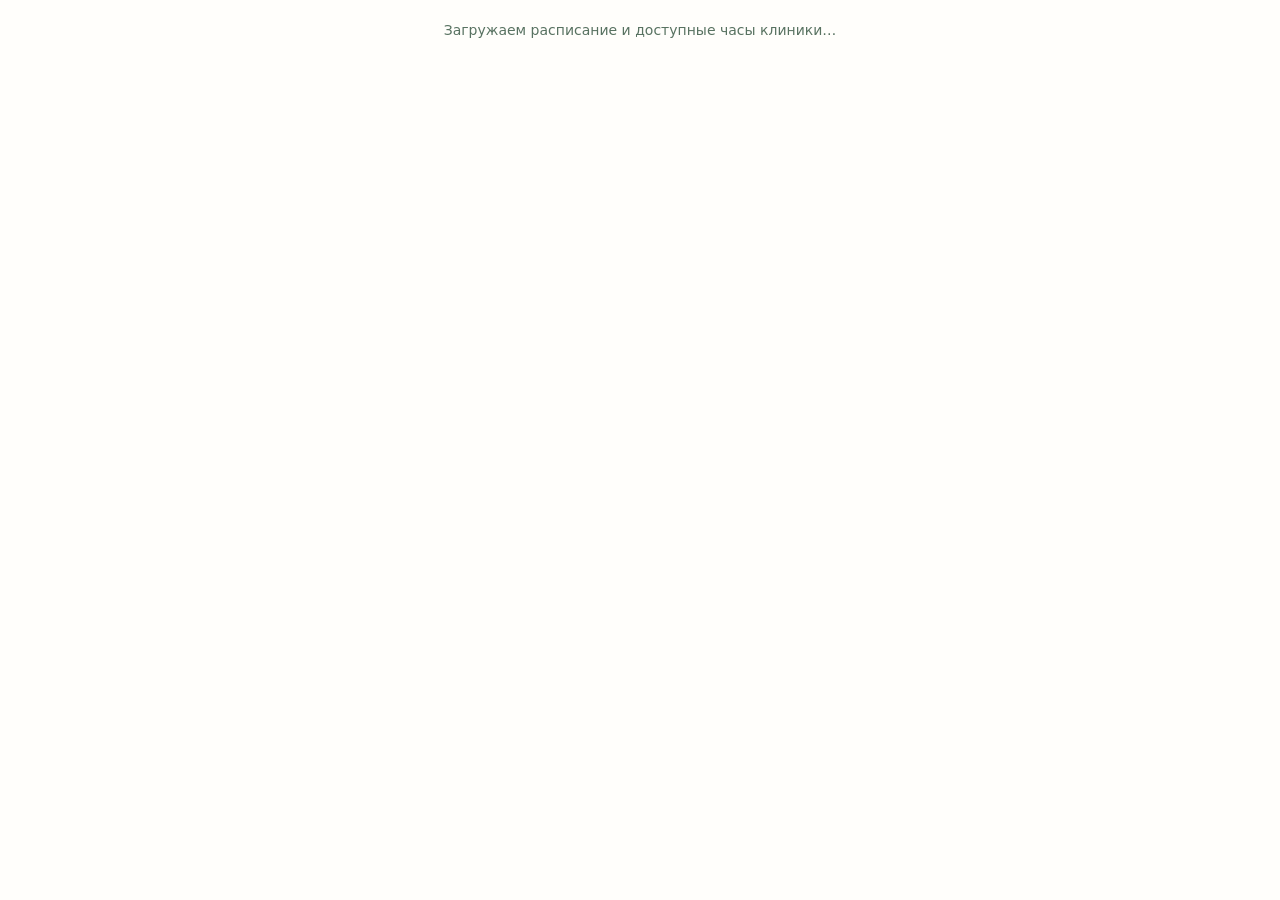
==== booking-widget.html @ c2b9bb99 "Add in-app Medihost booking widget and secure operator-message UI with explicit connection status" ====
<!doctype html>
<html lang="ru">
<head>
<meta charset="utf-8">
<meta name="viewport" content="width=device-width,initial-scale=1,viewport-fit=cover">
<meta name="referrer" content="strict-origin-when-cross-origin">
<title>Запись к врачу — Ваш Доктор</title>
<style>
*{box-sizing:border-box}html,body{margin:0;padding:0;width:100%;background:#fffefb;color:#174431;font-family:system-ui,-apple-system,Arial,sans-serif}
#vd-widget-state{padding:22px 14px;text-align:center;font-size:14px;color:#587261}
#scheduleframe{width:100%;max-width:100%;min-width:0}
#scheduleframe img{max-width:100%;height:auto}
#scheduleframe input,#scheduleframe select,#scheduleframe button{max-width:100%}
.vd-widget-error{border-radius:20px;margin:12px;padding:16px;background:#fff6e8;color:#77512b}
.vd-widget-error a{color:#2b7c30}
</style>
</head>
<body>
<div id="vd-widget-state" role="status">Загружаем расписание и доступные часы клиники…</div>
<!-- The identical public widget that is used on https://vash-doc.ru/record.php -->
<script src="https://api.medihost.ru/v2/ScheduleFrame/code/48196"></script>
<script>
(function(){
  'use strict';
  var status=document.getElementById('vd-widget-state'),holder=document.getElementById('scheduleframe');
  var ready=false;
  function report(state){
    var h=Math.max(640,Math.min(3000,document.body.scrollHeight+35));
    if(window.parent&&window.parent!==window)window.parent.postMessage({type:'vd-medihost-widget',state:state,height:h},location.origin);
  }
  function check(){
    holder=document.getElementById('scheduleframe');
    if(!holder||!holder.children.length)return false;
    if(!ready){ready=true;status.hidden=true;report('ready')}
    else report('height');
    return true;
  }
  var observer=new MutationObserver(check);
  observer.observe(document.body,{childList:true,subtree:true});
  if('ResizeObserver' in window)new ResizeObserver(function(){if(ready)report('height')}).observe(document.body);
  setTimeout(function(){
    if(!check()){
      status.className='vd-widget-error';
      status.innerHTML='<strong>Расписание временно недоступно.</strong><p>Проверьте соединение с интернетом. Записаться можно также по телефону клиники.</p><a href="https://vash-doc.ru/record.php" target="_blank" rel="noopener noreferrer">Открыть официальную онлайн-запись</a>';
      report('unavailable');
    }
  },18000);
  window.addEventListener('error',function(){if(!ready)report('loading')});
  check();
})();
</script>
</body>
</html>
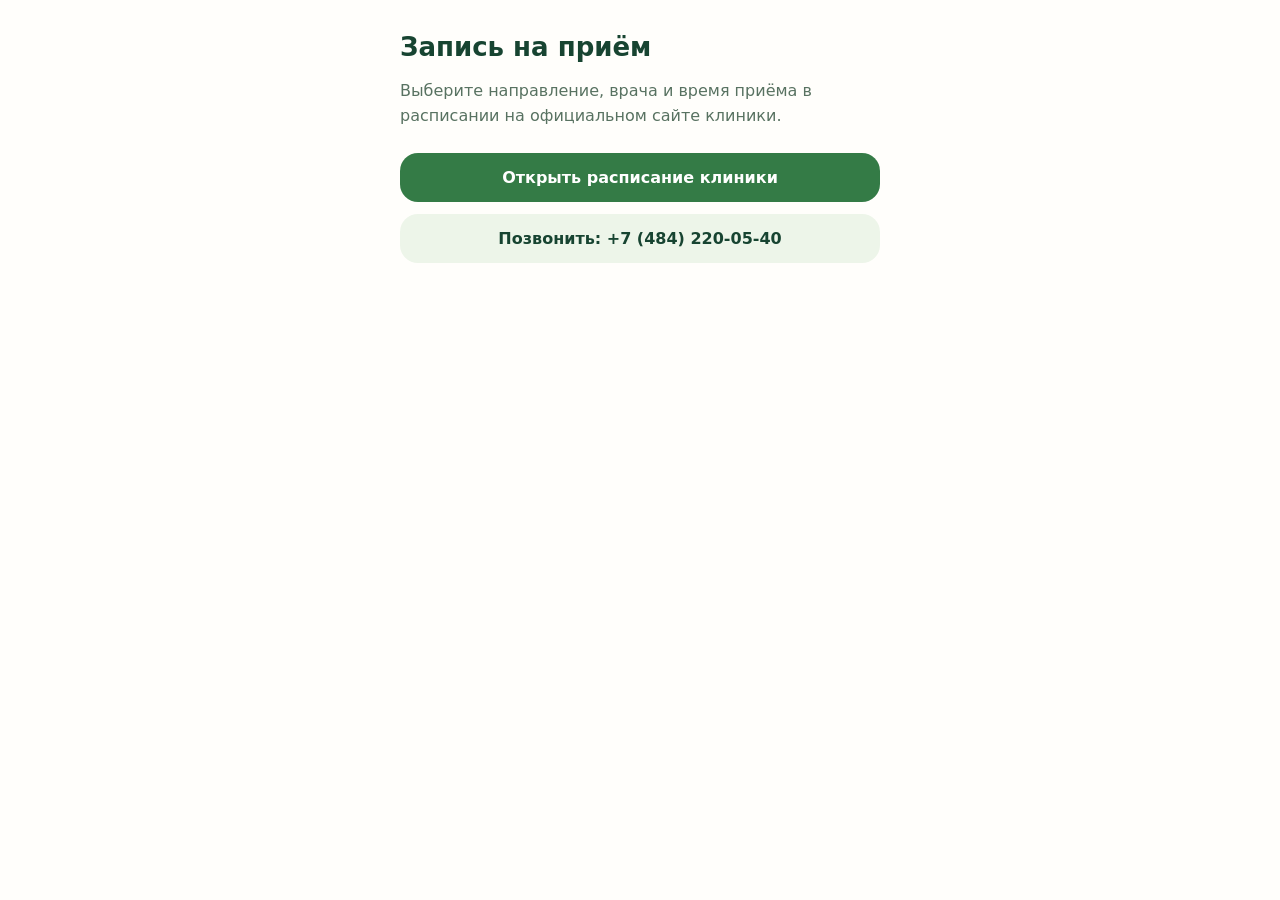
==== commit 70100ff1: "Fix Medihost booking origin, preserve form state, and verify recovery flows" ====
--- a/booking-widget.html
+++ b/booking-widget.html
@@ -6,48 +6,27 @@
 <meta name="referrer" content="strict-origin-when-cross-origin">
 <title>Запись к врачу — Ваш Доктор</title>
 <style>
-*{box-sizing:border-box}html,body{margin:0;padding:0;width:100%;background:#fffefb;color:#174431;font-family:system-ui,-apple-system,Arial,sans-serif}
-#vd-widget-state{padding:22px 14px;text-align:center;font-size:14px;color:#587261}
-#scheduleframe{width:100%;max-width:100%;min-width:0}
-#scheduleframe img{max-width:100%;height:auto}
-#scheduleframe input,#scheduleframe select,#scheduleframe button{max-width:100%}
-.vd-widget-error{border-radius:20px;margin:12px;padding:16px;background:#fff6e8;color:#77512b}
-.vd-widget-error a{color:#2b7c30}
+*{box-sizing:border-box}
+html,body{margin:0;min-height:100%;background:#fffefb;color:#174431;font-family:system-ui,-apple-system,Arial,sans-serif}
+main{max-width:520px;margin:0 auto;padding:32px 20px}
+h1{font-size:26px;line-height:1.2;margin:0 0 16px}
+p{line-height:1.55;color:#587261}
+.actions{display:grid;gap:12px;margin-top:24px}
+a{display:block;padding:15px 18px;border-radius:18px;background:#347b46;color:#fff;text-align:center;font-weight:600;text-decoration:none}
+a.phone{background:#edf5e9;color:#174431}
+a:focus-visible{outline:3px solid #e28d37;outline-offset:3px}
 </style>
 </head>
 <body>
-<div id="vd-widget-state" role="status">Загружаем расписание и доступные часы клиники…</div>
-<!-- The identical public widget that is used on https://vash-doc.ru/record.php -->
-<script src="https://api.medihost.ru/v2/ScheduleFrame/code/48196"></script>
-<script>
-(function(){
-  'use strict';
-  var status=document.getElementById('vd-widget-state'),holder=document.getElementById('scheduleframe');
-  var ready=false;
-  function report(state){
-    var h=Math.max(640,Math.min(3000,document.body.scrollHeight+35));
-    if(window.parent&&window.parent!==window)window.parent.postMessage({type:'vd-medihost-widget',state:state,height:h},location.origin);
-  }
-  function check(){
-    holder=document.getElementById('scheduleframe');
-    if(!holder||!holder.children.length)return false;
-    if(!ready){ready=true;status.hidden=true;report('ready')}
-    else report('height');
-    return true;
-  }
-  var observer=new MutationObserver(check);
-  observer.observe(document.body,{childList:true,subtree:true});
-  if('ResizeObserver' in window)new ResizeObserver(function(){if(ready)report('height')}).observe(document.body);
-  setTimeout(function(){
-    if(!check()){
-      status.className='vd-widget-error';
-      status.innerHTML='<strong>Расписание временно недоступно.</strong><p>Проверьте соединение с интернетом. Записаться можно также по телефону клиники.</p><a href="https://vash-doc.ru/record.php" target="_blank" rel="noopener noreferrer">Открыть официальную онлайн-запись</a>';
-      report('unavailable');
-    }
-  },18000);
-  window.addEventListener('error',function(){if(!ready)report('loading')});
-  check();
-})();
-</script>
+<!-- Compatibility page for older links. External booking code must never run
+     on the same origin as the application's locally stored demo profiles. -->
+<main>
+  <h1>Запись на приём</h1>
+  <p>Выберите направление, врача и время приёма в расписании на официальном сайте клиники.</p>
+  <div class="actions">
+    <a href="https://vash-doc.ru/record.php#scheduleframe" target="_blank" rel="noopener noreferrer">Открыть расписание клиники</a>
+    <a class="phone" href="tel:+74842200540">Позвонить: +7 (484) 220-05-40</a>
+  </div>
+</main>
 </body>
 </html>
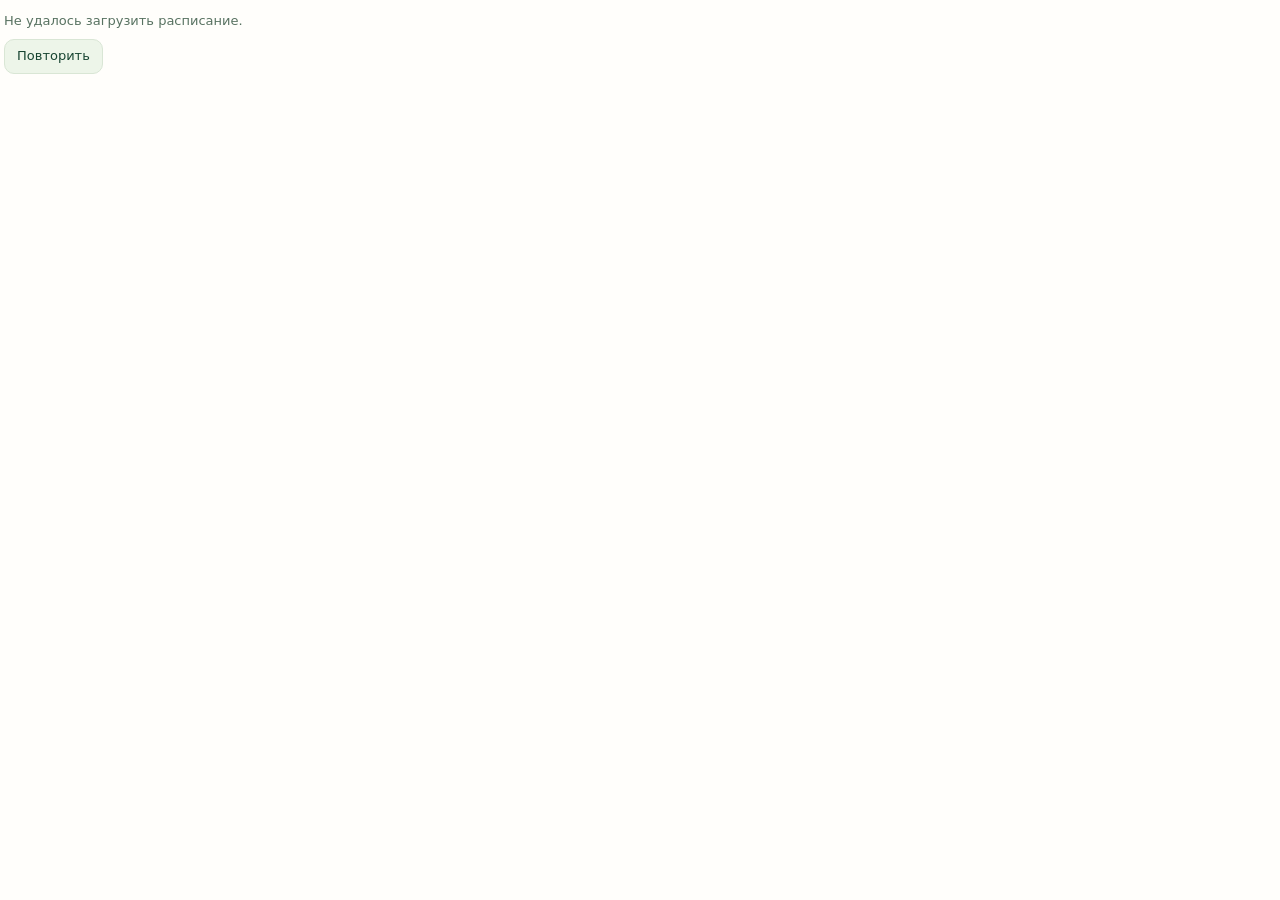
==== commit ad23408f: "Restore the compact Medihost widget and correct its loading origin" ====
--- a/booking-widget.html
+++ b/booking-widget.html
@@ -7,26 +7,107 @@
 <title>Запись к врачу — Ваш Доктор</title>
 <style>
 *{box-sizing:border-box}
-html,body{margin:0;min-height:100%;background:#fffefb;color:#174431;font-family:system-ui,-apple-system,Arial,sans-serif}
-main{max-width:520px;margin:0 auto;padding:32px 20px}
-h1{font-size:26px;line-height:1.2;margin:0 0 16px}
-p{line-height:1.55;color:#587261}
-.actions{display:grid;gap:12px;margin-top:24px}
-a{display:block;padding:15px 18px;border-radius:18px;background:#347b46;color:#fff;text-align:center;font-weight:600;text-decoration:none}
-a.phone{background:#edf5e9;color:#174431}
-a:focus-visible{outline:3px solid #e28d37;outline-offset:3px}
+html,body{margin:0;background:#fffefb;color:#174431;font-family:system-ui,-apple-system,Arial,sans-serif}
+#vd-widget-shell{display:flow-root;margin:0;padding:0;width:100%}
+#vd-widget-notice{padding:12px 4px;font-size:13px;line-height:1.45;color:#587261}
+#vd-widget-status{margin:0}
+#vd-widget-retry{margin-top:8px;padding:7px 12px;border:1px solid #d9e6d5;border-radius:10px;background:#edf5e9;color:#174431;font:inherit;cursor:pointer}
+#vd-widget-retry:focus-visible{outline:3px solid #e28d37;outline-offset:3px}
+[hidden]{display:none!important}
+#scheduleframe{max-width:100%}
 </style>
 </head>
 <body>
-<!-- Compatibility page for older links. External booking code must never run
-     on the same origin as the application's locally stored demo profiles. -->
-<main>
-  <h1>Запись на приём</h1>
-  <p>Выберите направление, врача и время приёма в расписании на официальном сайте клиники.</p>
-  <div class="actions">
-    <a href="https://vash-doc.ru/record.php#scheduleframe" target="_blank" rel="noopener noreferrer">Открыть расписание клиники</a>
-    <a class="phone" href="tel:+74842200540">Позвонить: +7 (484) 220-05-40</a>
+<!-- Intentionally trusted, same-origin Medihost embed for this local-only demo.
+     The iframe does not isolate application storage from provider scripts.
+     Only display state and content height are sent to the parent by this page. -->
+<main id="vd-widget-shell">
+  <div id="vd-widget-notice">
+    <p id="vd-widget-status" role="status" aria-live="polite" data-state="loading">Загрузка расписания…</p>
+    <button id="vd-widget-retry" type="button" hidden>Повторить</button>
   </div>
+  <script>
+  (function(){
+    'use strict';
+    const shell=document.getElementById('vd-widget-shell');
+    const notice=document.getElementById('vd-widget-notice');
+    const status=document.getElementById('vd-widget-status');
+    const retry=document.getElementById('vd-widget-retry');
+    const messages={loading:'Загрузка расписания…',slow:'Расписание загружается дольше обычного.',offline:'Нет подключения к интернету.',error:'Не удалось загрузить расписание.',ready:'',empty:''};
+    let phase='loading',seenContent=false,queued=false,ajaxObserved=false,lastReport='';
+    function report(){
+      // Measure a content-sized element, never the iframe viewport. Reporting
+      // only changes prevents height -> viewport -> height feedback loops.
+      const height=Math.max(120,Math.min(3000,Math.ceil(Math.max(shell.getBoundingClientRect().height,shell.scrollHeight))+2));
+      const signature=status.dataset.state+':'+height;
+      if(signature===lastReport)return;
+      lastReport=signature;
+      if(parent!==window&&location.origin!=='null')parent.postMessage({type:'vd-medihost-widget',state:status.dataset.state,height:height},location.origin);
+    }
+    function show(next){
+      phase=next;
+      const state=navigator.onLine===false?'offline':phase;
+      if(status.dataset.state!==state){status.dataset.state=state;status.textContent=messages[state];}
+      const hideNotice=state==='ready'||state==='empty';
+      const hideRetry=!['slow','offline','error'].includes(state);
+      if(notice.hidden!==hideNotice)notice.hidden=hideNotice;
+      if(retry.hidden!==hideRetry)retry.hidden=hideRetry;
+      report();
+    }
+    function visible(node){return !!node&&node.getClientRects().length>0;}
+    function observeAjaxErrors(){
+      if(ajaxObserved||typeof window.JQ!=='function')return;
+      ajaxObserved=true;
+      // Observe failures only; the provider owns every request and form.
+      window.JQ(document).on('ajaxError.vdWidget',function(_event,_xhr,settings){
+        if(seenContent||!settings||typeof settings.url!=='string')return;
+        try{
+          const url=new URL(settings.url,location.href);
+          if(url.hostname==='api.medihost.ru'&&/^\/v2\/(ScheduleFrame\/index\/|clinic\/get_)/.test(url.pathname))show('error');
+        }catch(_){}
+      });
+    }
+    function inspect(){
+      queued=false;
+      observeAjaxErrors();
+      const area=document.querySelector('#scheduleframe #schedule-area');
+      if(area){
+        const error=area.querySelector('.schedule-error');
+        const empty=area.querySelector('.no-found-filter');
+        const group=Array.from(area.querySelectorAll('.schedule-group-name[data-group-id]')).some(node=>visible(node)&&/^\d+$/.test(node.getAttribute('data-group-id'))&&node.textContent.trim());
+        const rows=Array.from(area.querySelectorAll('.schedule-total tbody tr,.schedule-personal tbody tr')).some(node=>visible(node)&&node.querySelector('td'));
+        if(visible(error)&&error.textContent.trim()){clearTimeout(timer);show('error');return;}
+        if(group||rows){seenContent=true;clearTimeout(timer);show('ready');return;}
+        if(visible(empty)&&empty.textContent.trim()){
+          clearTimeout(timer);
+          show(/техническ.*ошиб|произошла ошибка/i.test(empty.textContent)?'error':'empty');
+          return;
+        }
+      }
+      // After genuine content has appeared, subsequent provider transitions
+      // stay under its control; never inspect or send patient form values.
+      if(seenContent&&phase!=='error')show('ready');
+      else show(phase);
+    }
+    function queueInspect(){observeAjaxErrors();if(!queued){queued=true;requestAnimationFrame(inspect);}}
+    retry.addEventListener('click',function(){window.location.reload();});
+    window.addEventListener('offline',function(){show(phase);});
+    window.addEventListener('online',queueInspect);
+    window.addEventListener('error',function(event){
+      const target=event.target;
+      if(!seenContent&&(target===window||target&&/^(SCRIPT|LINK)$/.test(target.tagName))){clearTimeout(timer);show('error');}
+    },true);
+    window.addEventListener('unhandledrejection',function(){if(!seenContent){clearTimeout(timer);show('error');}});
+    window.addEventListener('resize',queueInspect);
+    const timer=setTimeout(function(){if(!seenContent&&phase==='loading')show('slow');},18000);
+    new MutationObserver(queueInspect).observe(shell,{childList:true,subtree:true,attributes:true,attributeFilter:['class','style','hidden','data-group-id']});
+    if(typeof ResizeObserver==='function')new ResizeObserver(queueInspect).observe(shell);
+    show('loading');
+  })();
+  </script>
+  <!-- Keep the official parser-inserted loader unchanged. All status/error
+       observers and the timeout above exist before any external script runs. -->
+  <script src="https://api.medihost.ru/v2/ScheduleFrame/code/48196"></script>
 </main>
 </body>
 </html>
